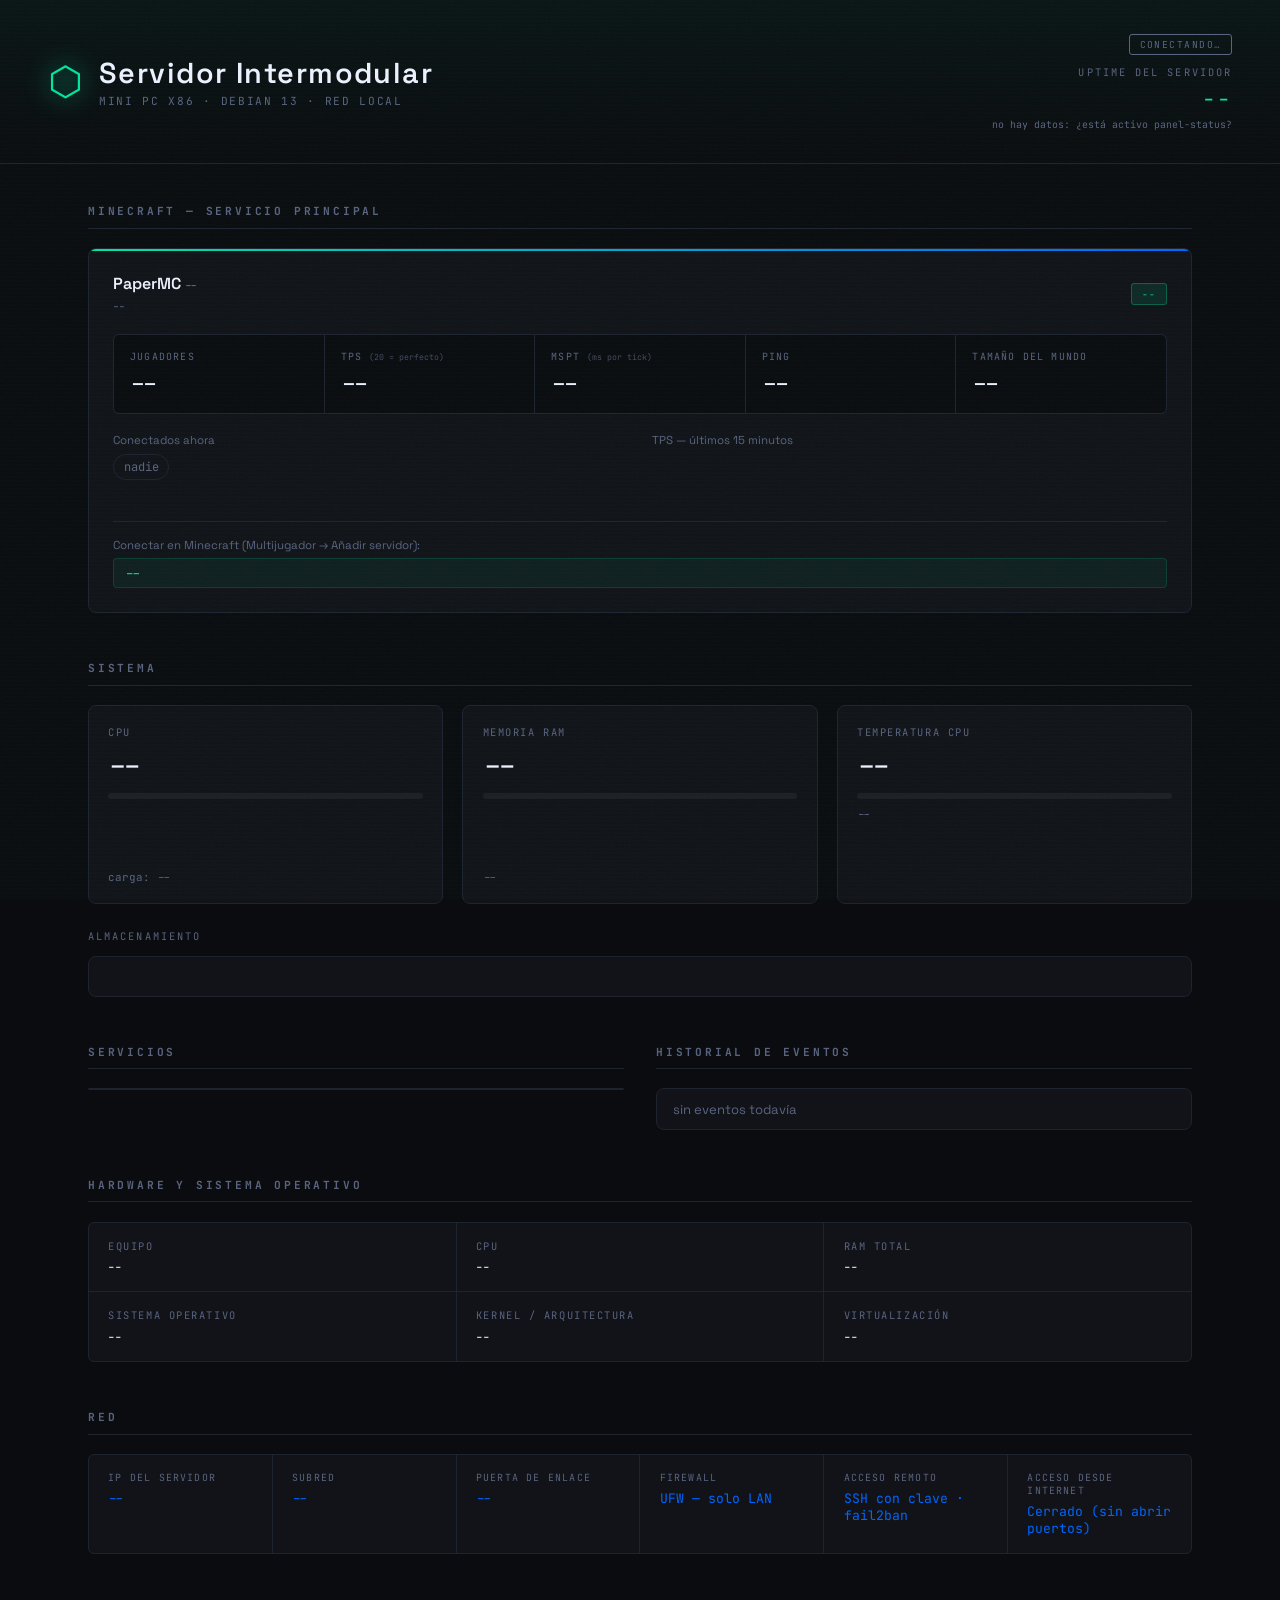
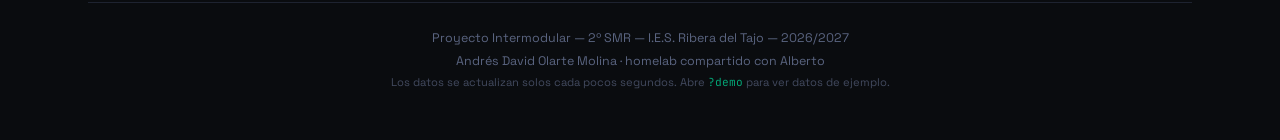
==== panel-web/index.html @ 081ac877 "v2: cambio a mini PC x86, panel con datos en vivo y scripts nuevos - Hardware: de Raspberry Pi 5 (AR" ====
<!DOCTYPE html>
<html lang="es">
<head>
    <meta charset="UTF-8">
    <meta name="viewport" content="width=device-width, initial-scale=1.0">
    <title>Panel del Servidor — Proyecto Intermodular</title>
    <link rel="stylesheet" href="style.css">
    <!-- fuentes de google (si el servidor no tiene internet, se usan las del sistema) -->
    <link rel="preconnect" href="https://fonts.googleapis.com">
    <link href="https://fonts.googleapis.com/css2?family=JetBrains+Mono:wght@400;700&family=Space+Grotesk:wght@300;400;600&display=swap" rel="stylesheet">
</head>
<body>
    <!-- capas de efectos visuales de fondo -->
    <div class="scanlines"></div>
    <div class="noise"></div>

    <!-- cabecera: nombre, estado de la conexión y uptime REAL del servidor -->
    <header>
        <div class="logo">
            <span class="logo-icon">⬡</span>
            <div>
                <h1>Servidor Intermodular</h1>
                <p class="subtitle">Mini PC x86 · Debian 13 · Red local</p>
            </div>
        </div>
        <div class="header-status">
            <span id="conn-badge" class="conn-badge conn-wait">CONECTANDO…</span>
            <span class="uptime-label">UPTIME DEL SERVIDOR</span>
            <span id="uptime" class="uptime-value">--</span>
            <span id="updated" class="updated">esperando datos</span>
        </div>
    </header>

    <main>
        <!-- ================= MINECRAFT (servicio principal) ================= -->
        <section>
            <h2 class="section-title">Minecraft — servicio principal</h2>
            <div class="mc-card">
                <div class="service-header">
                    <div>
                        <h3>PaperMC <span id="mc-version" class="service-tech">--</span></h3>
                        <span id="mc-motd" class="mc-motd">--</span>
                    </div>
                    <span class="status-badge" id="mc-status">--</span>
                </div>

                <div class="stat-row">
                    <div class="stat">
                        <span class="stat-label">Jugadores</span>
                        <span class="stat-value" id="mc-players">--</span>
                    </div>
                    <div class="stat">
                        <span class="stat-label">TPS <small>(20 = perfecto)</small></span>
                        <span class="stat-value" id="mc-tps">--</span>
                    </div>
                    <div class="stat">
                        <span class="stat-label">MSPT <small>(ms por tick)</small></span>
                        <span class="stat-value" id="mc-mspt">--</span>
                    </div>
                    <div class="stat">
                        <span class="stat-label">Ping</span>
                        <span class="stat-value" id="mc-ping">--</span>
                    </div>
                    <div class="stat">
                        <span class="stat-label">Tamaño del mundo</span>
                        <span class="stat-value" id="mc-world">--</span>
                    </div>
                </div>

                <div class="mc-bottom">
                    <div>
                        <span class="connect-label">Conectados ahora</span>
                        <div id="mc-player-list" class="chips"><span class="chip chip-empty">nadie</span></div>
                    </div>
                    <div>
                        <span class="connect-label">TPS — últimos 15 minutos</span>
                        <svg id="spark-tps" class="spark" viewBox="0 0 300 60" preserveAspectRatio="none"></svg>
                    </div>
                </div>

                <div class="connect-info">
                    <span class="connect-label">Conectar en Minecraft (Multijugador → Añadir servidor):</span>
                    <code class="connect-addr" id="mc-address">--</code>
                </div>
            </div>
        </section>

        <!-- ================= SISTEMA ================= -->
        <section>
            <h2 class="section-title">Sistema</h2>
            <div class="metrics-grid">
                <div class="metric">
                    <span class="hw-label">CPU</span>
                    <span class="metric-value" id="cpu-value">--</span>
                    <div class="bar"><div class="bar-fill" id="cpu-bar"></div></div>
                    <svg id="spark-cpu" class="spark" viewBox="0 0 300 60" preserveAspectRatio="none"></svg>
                    <span class="metric-sub" id="cpu-load">carga: --</span>
                </div>
                <div class="metric">
                    <span class="hw-label">Memoria RAM</span>
                    <span class="metric-value" id="ram-value">--</span>
                    <div class="bar"><div class="bar-fill" id="ram-bar"></div></div>
                    <svg id="spark-ram" class="spark" viewBox="0 0 300 60" preserveAspectRatio="none"></svg>
                    <span class="metric-sub" id="ram-sub">--</span>
                </div>
                <div class="metric">
                    <span class="hw-label">Temperatura CPU</span>
                    <span class="metric-value" id="temp-value">--</span>
                    <div class="bar"><div class="bar-fill" id="temp-bar"></div></div>
                    <span class="metric-sub" id="temp-sub">--</span>
                </div>
            </div>

            <h3 class="sub-title">Almacenamiento</h3>
            <div id="disks" class="disks"></div>
        </section>

        <!-- ================= SERVICIOS + EVENTOS ================= -->
        <section class="two-cols">
            <div>
                <h2 class="section-title">Servicios</h2>
                <ul id="services" class="services-list"></ul>
            </div>
            <div>
                <h2 class="section-title">Historial de eventos</h2>
                <ul id="events" class="events-list"><li class="event-empty">sin eventos todavía</li></ul>
            </div>
        </section>

        <!-- ================= HARDWARE ================= -->
        <section>
            <h2 class="section-title">Hardware y sistema operativo</h2>
            <div class="hw-grid">
                <div class="hw-item"><span class="hw-label">Equipo</span><span class="hw-value" id="hw-host">--</span></div>
                <div class="hw-item"><span class="hw-label">CPU</span><span class="hw-value" id="hw-cpu">--</span></div>
                <div class="hw-item"><span class="hw-label">RAM total</span><span class="hw-value" id="hw-ram">--</span></div>
                <div class="hw-item"><span class="hw-label">Sistema operativo</span><span class="hw-value" id="hw-os">--</span></div>
                <div class="hw-item"><span class="hw-label">Kernel / arquitectura</span><span class="hw-value" id="hw-kernel">--</span></div>
                <div class="hw-item"><span class="hw-label">Virtualización</span><span class="hw-value" id="hw-virt">--</span></div>
            </div>
        </section>

        <!-- ================= RED ================= -->
        <section>
            <h2 class="section-title">Red</h2>
            <div class="network-grid">
                <div class="net-item"><span class="net-label">IP del servidor</span><code id="net-ip">--</code></div>
                <div class="net-item"><span class="net-label">Subred</span><code id="net-subnet">--</code></div>
                <div class="net-item"><span class="net-label">Puerta de enlace</span><code id="net-gw">--</code></div>
                <div class="net-item"><span class="net-label">Firewall</span><code>UFW — solo LAN</code></div>
                <div class="net-item"><span class="net-label">Acceso remoto</span><code>SSH con clave · fail2ban</code></div>
                <div class="net-item"><span class="net-label">Acceso desde Internet</span><code>Cerrado (sin abrir puertos)</code></div>
            </div>
        </section>

        <footer class="project-footer">
            <p>Proyecto Intermodular — 2º SMR — I.E.S. Ribera del Tajo — 2026/2027</p>
            <p>Andrés David Olarte Molina · homelab compartido con Alberto</p>
            <p class="footer-hint">Los datos se actualizan solos cada pocos segundos. Abre <code>?demo</code> para ver datos de ejemplo.</p>
        </footer>
    </main>

    <script src="script.js"></script>
</body>
</html>
---- panel-web/style.css ----
/* variables de color y fuente que uso en toda la pagina */
:root {
    --bg: #0a0c0f;
    --surface: #111318;
    --border: #1e2330;
    --accent: #00e5a0;
    --accent2: #0066ff;
    --warn: #ffb020;
    --bad: #ff4d4f;
    --text: #c8d0e0;
    --text-dim: #5a6480;
    --text-bright: #eef2ff;
    --font-mono: 'JetBrains Mono', monospace;
    --font-body: 'Space Grotesk', sans-serif;
}

/* quito los margenes que pone el navegador por defecto */
* {
    margin: 0;
    padding: 0;
    box-sizing: border-box;
}

/* fondo oscuro para toda la pagina */
body {
    background: var(--bg);
    color: var(--text);
    font-family: var(--font-body);
    min-height: 100vh;
    overflow-x: hidden;
}

/* efecto de lineas horizontales tipo monitor antiguo */
.scanlines {
    position: fixed;
    inset: 0;
    background: repeating-linear-gradient(
        0deg,
        transparent,
        transparent 2px,
        rgba(0, 229, 160, 0.015) 2px,
        rgba(0, 229, 160, 0.015) 4px
    );
    pointer-events: none;
    z-index: 100;
}

/* ruido de fondo para que no se vea tan plano */
.noise {
    position: fixed;
    inset: 0;
    opacity: 0.03;
    background-image: url("data:image/svg+xml,%3Csvg viewBox='0 0 200 200' xmlns='http://www.w3.org/2000/svg'%3E%3Cfilter id='n'%3E%3CfeTurbulence type='fractalNoise' baseFrequency='0.9' numOctaves='4' stitchTiles='stitch'/%3E%3C/filter%3E%3Crect width='100%25' height='100%25' filter='url(%23n)'/%3E%3C/svg%3E");
    background-size: 200px;
    pointer-events: none;
    z-index: 99;
}

/* barra de arriba con el nombre y el uptime */
header {
    display: flex;
    align-items: center;
    justify-content: space-between;
    padding: 2rem 3rem;
    border-bottom: 1px solid var(--border);
    background: linear-gradient(180deg, rgba(0, 229, 160, 0.04) 0%, transparent 100%);
}

/* logo con icono y nombre juntos */
.logo {
    display: flex;
    align-items: center;
    gap: 1rem;
}

/* el hexagono que parpadea */
.logo-icon {
    font-size: 2.5rem;
    color: var(--accent);
    filter: drop-shadow(0 0 12px var(--accent));
    animation: pulse 3s ease-in-out infinite;
}

/* animacion del brillo del icono */
@keyframes pulse {
    0%, 100% { filter: drop-shadow(0 0 8px var(--accent)); }
    50% { filter: drop-shadow(0 0 20px var(--accent)); }
}

header h1 {
    font-size: 1.8rem;
    font-weight: 600;
    color: var(--text-bright);
    letter-spacing: 0.05em;
}

/* texto pequeño debajo del titulo */
.subtitle {
    font-family: var(--font-mono);
    font-size: 0.7rem;
    color: var(--text-dim);
    letter-spacing: 0.15em;
    text-transform: uppercase;
    margin-top: 0.2rem;
}

.header-status {
    text-align: right;
}

.uptime-label {
    display: block;
    font-family: var(--font-mono);
    font-size: 0.65rem;
    color: var(--text-dim);
    letter-spacing: 0.2em;
    margin-bottom: 0.3rem;
}

/* numero del contador en verde */
.uptime-value {
    font-family: var(--font-mono);
    font-size: 1.4rem;
    color: var(--accent);
    letter-spacing: 0.1em;
}

/* contenido principal centrado con espacio entre secciones */
main {
    max-width: 1200px;
    margin: 0 auto;
    padding: 2.5rem 3rem;
    display: flex;
    flex-direction: column;
    gap: 3rem;
}

/* titulo de cada seccion en letras pequeñas */
.section-title {
    font-size: 0.7rem;
    font-family: var(--font-mono);
    letter-spacing: 0.25em;
    text-transform: uppercase;
    color: var(--text-dim);
    margin-bottom: 1.2rem;
    padding-bottom: 0.6rem;
    border-bottom: 1px solid var(--border);
}

/* cuadricula para los datos del hardware */
.hw-grid {
    display: grid;
    grid-template-columns: repeat(auto-fit, minmax(300px, 1fr));
    gap: 1px;
    background: var(--border);
    border: 1px solid var(--border);
    border-radius: 6px;
    overflow: hidden;
}

.hw-item {
    background: var(--surface);
    padding: 1rem 1.2rem;
    display: flex;
    flex-direction: column;
    gap: 0.3rem;
}

/* etiqueta pequeña encima del valor */
.hw-label {
    font-family: var(--font-mono);
    font-size: 0.65rem;
    color: var(--text-dim);
    text-transform: uppercase;
    letter-spacing: 0.15em;
}

.hw-value {
    font-size: 0.9rem;
    color: var(--text-bright);
    font-weight: 400;
}

/* cuadricula de las tarjetas de servicios */
.services-grid {
    display: grid;
    grid-template-columns: repeat(auto-fit, minmax(300px, 1fr));
    gap: 1.2rem;
}

/* cada tarjeta de servicio */
.service-card {
    background: var(--surface);
    border: 1px solid var(--border);
    border-radius: 8px;
    padding: 1.5rem;
    transition: border-color 0.3s, box-shadow 0.3s;
    position: relative;
    overflow: hidden;
}

/* linea verde que aparece arriba al pasar el raton */
.service-card::before {
    content: '';
    position: absolute;
    top: 0;
    left: 0;
    right: 0;
    height: 2px;
    background: var(--accent);
    opacity: 0;
    transition: opacity 0.3s;
}

/* efecto al pasar el raton por encima */
.service-card:hover {
    border-color: rgba(0, 229, 160, 0.3);
    box-shadow: 0 0 30px rgba(0, 229, 160, 0.05);
}

.service-card:hover::before {
    opacity: 1;
}

/* parte de arriba de la tarjeta con icono y nombre */
.service-header {
    display: flex;
    align-items: center;
    gap: 0.8rem;
    margin-bottom: 1.2rem;
}

.service-icon {
    font-size: 1.6rem;
    flex-shrink: 0;
}

.service-header h3 {
    font-size: 1rem;
    font-weight: 600;
    color: var(--text-bright);
}

.service-tech {
    font-family: var(--font-mono);
    font-size: 0.65rem;
    color: var(--text-dim);
}

/* etiqueta verde de estado que va a la derecha */
.status-badge {
    margin-left: auto;
    font-family: var(--font-mono);
    font-size: 0.6rem;
    letter-spacing: 0.15em;
    padding: 0.2rem 0.6rem;
    border-radius: 3px;
    background: rgba(0, 229, 160, 0.1);
    color: var(--accent);
    border: 1px solid rgba(0, 229, 160, 0.3);
}

/* filas de datos dentro de la tarjeta */
.service-details {
    display: flex;
    flex-direction: column;
    gap: 0.5rem;
    margin-bottom: 1.2rem;
}

.detail {
    display: flex;
    justify-content: space-between;
    align-items: center;
    font-size: 0.82rem;
}

.detail span {
    color: var(--text-dim);
}

/* cajita gris para los valores como puertos o modos */
.detail code {
    font-family: var(--font-mono);
    font-size: 0.78rem;
    color: var(--text);
    background: rgba(255,255,255,0.04);
    padding: 0.1rem 0.4rem;
    border-radius: 3px;
}

/* parte de abajo con la direccion para conectarse */
.connect-info {
    padding-top: 1rem;
    border-top: 1px solid var(--border);
}

.connect-label {
    font-size: 0.72rem;
    color: var(--text-dim);
    display: block;
    margin-bottom: 0.4rem;
}

/* la ip o url en verde para que resalte */
.connect-addr {
    font-family: var(--font-mono);
    font-size: 0.82rem;
    color: var(--accent);
    background: rgba(0, 229, 160, 0.06);
    padding: 0.35rem 0.7rem;
    border-radius: 4px;
    border: 1px solid rgba(0, 229, 160, 0.15);
    display: block;
    word-break: break-all;
}

/* cuadricula para los datos de red */
.network-grid {
    display: grid;
    grid-template-columns: repeat(auto-fit, minmax(180px, 1fr));
    gap: 1px;
    background: var(--border);
    border: 1px solid var(--border);
    border-radius: 6px;
    overflow: hidden;
}

.net-item {
    background: var(--surface);
    padding: 1rem 1.2rem;
    display: flex;
    flex-direction: column;
    gap: 0.4rem;
}

.net-label {
    font-family: var(--font-mono);
    font-size: 0.62rem;
    color: var(--text-dim);
    text-transform: uppercase;
    letter-spacing: 0.12em;
}

/* los valores de red en azul para diferenciarlos */
.net-item code {
    font-family: var(--font-mono);
    font-size: 0.82rem;
    color: var(--accent2);
}

/* pie de pagina centrado con el nombre y el curso */
.project-footer {
    text-align: center;
    padding: 1.5rem 0 0.5rem;
    border-top: 1px solid var(--border);
    font-size: 0.78rem;
    color: var(--text-dim);
    line-height: 1.8;
}

.footer-hint {
    font-size: 0.7rem;
    opacity: 0.7;
}

.footer-hint code {
    font-family: var(--font-mono);
    color: var(--accent);
}

/* =====================================================================
   Partes nuevas del panel con datos en vivo
   ===================================================================== */

/* etiqueta de conexion de la cabecera: en vivo / demo / sin conexion */
.conn-badge {
    display: inline-block;
    font-family: var(--font-mono);
    font-size: 0.6rem;
    letter-spacing: 0.15em;
    padding: 0.2rem 0.6rem;
    border-radius: 3px;
    margin-bottom: 0.6rem;
    border: 1px solid currentColor;
}
.conn-ok   { color: var(--accent); background: rgba(0, 229, 160, 0.08); }
.conn-warn { color: var(--warn);   background: rgba(255, 176, 32, 0.08); }
.conn-bad  { color: var(--bad);    background: rgba(255, 77, 79, 0.08); }
.conn-demo { color: var(--accent2); background: rgba(0, 102, 255, 0.1); }
.conn-wait { color: var(--text-dim); }

.updated {
    display: block;
    font-family: var(--font-mono);
    font-size: 0.62rem;
    color: var(--text-dim);
    margin-top: 0.3rem;
}

/* tarjeta grande de minecraft */
.mc-card {
    background: var(--surface);
    border: 1px solid var(--border);
    border-radius: 8px;
    padding: 1.5rem;
    position: relative;
    overflow: hidden;
}
.mc-card::before {
    content: '';
    position: absolute;
    top: 0; left: 0; right: 0;
    height: 2px;
    background: linear-gradient(90deg, var(--accent), var(--accent2));
}
.mc-motd {
    font-size: 0.8rem;
    color: var(--text-dim);
}
.badge-off {
    background: rgba(255, 77, 79, 0.1);
    color: var(--bad);
    border-color: rgba(255, 77, 79, 0.35);
}

/* fila de numeros grandes: jugadores, tps, ping... */
.stat-row {
    display: grid;
    grid-template-columns: repeat(5, 1fr);
    gap: 1px;
    background: var(--border);
    border: 1px solid var(--border);
    border-radius: 6px;
    overflow: hidden;
    margin-bottom: 1.2rem;
}
.stat {
    background: var(--bg);
    padding: 0.9rem 1rem;
    display: flex;
    flex-direction: column;
    gap: 0.3rem;
}
.stat-label {
    font-family: var(--font-mono);
    font-size: 0.62rem;
    color: var(--text-dim);
    text-transform: uppercase;
    letter-spacing: 0.12em;
}
.stat-label small {
    text-transform: none;
    letter-spacing: 0;
    opacity: 0.7;
}
.stat-value {
    font-family: var(--font-mono);
    font-size: 1.5rem;
    color: var(--text-bright);
}

/* colores de alerta */
.lvl-ok   { color: var(--accent); }
.lvl-warn { color: var(--warn); }
.lvl-bad  { color: var(--bad); }

.mc-bottom {
    display: grid;
    grid-template-columns: 1fr 1fr;
    gap: 1.5rem;
    margin-bottom: 1.2rem;
}

/* nombres de jugadores */
.chips {
    display: flex;
    flex-wrap: wrap;
    gap: 0.4rem;
}
.chip {
    font-family: var(--font-mono);
    font-size: 0.75rem;
    padding: 0.25rem 0.6rem;
    border-radius: 999px;
    background: rgba(0, 229, 160, 0.08);
    border: 1px solid rgba(0, 229, 160, 0.25);
    color: var(--accent);
}
.chip-empty {
    color: var(--text-dim);
    background: transparent;
    border-color: var(--border);
}

/* mini graficas */
.spark {
    width: 100%;
    height: 48px;
    display: block;
    margin-top: 0.4rem;
}
.spark-line {
    fill: none;
    stroke: var(--accent);
    stroke-width: 1.6;
    vector-effect: non-scaling-stroke;
}
.spark-area {
    fill: rgba(0, 229, 160, 0.08);
    stroke: none;
}

/* tarjetas de cpu, ram y temperatura */
.metrics-grid {
    display: grid;
    grid-template-columns: repeat(auto-fit, minmax(240px, 1fr));
    gap: 1.2rem;
}
.metric {
    background: var(--surface);
    border: 1px solid var(--border);
    border-radius: 8px;
    padding: 1.2rem;
    display: flex;
    flex-direction: column;
    gap: 0.5rem;
}
.metric-value {
    font-family: var(--font-mono);
    font-size: 1.8rem;
    color: var(--text-bright);
}
.metric-sub {
    font-family: var(--font-mono);
    font-size: 0.68rem;
    color: var(--text-dim);
}

/* barras de progreso */
.bar {
    height: 6px;
    background: rgba(255, 255, 255, 0.05);
    border-radius: 3px;
    overflow: hidden;
}
.bar-fill {
    height: 100%;
    width: 0;
    background: var(--accent);
    transition: width 0.6s ease;
}
.bar-fill.lvl-warn { background: var(--warn); }
.bar-fill.lvl-bad  { background: var(--bad); }

.sub-title {
    font-family: var(--font-mono);
    font-size: 0.65rem;
    color: var(--text-dim);
    text-transform: uppercase;
    letter-spacing: 0.2em;
    margin: 1.6rem 0 0.8rem;
    font-weight: 400;
}

/* discos */
.disks {
    display: flex;
    flex-direction: column;
    gap: 0.9rem;
    background: var(--surface);
    border: 1px solid var(--border);
    border-radius: 8px;
    padding: 1.2rem;
}
.disk {
    display: grid;
    grid-template-columns: 1fr auto;
    gap: 0.4rem 1rem;
    font-size: 0.82rem;
}
.disk .bar { grid-column: 1 / -1; }
.disk-name { color: var(--text-bright); }
.disk-info { font-family: var(--font-mono); font-size: 0.75rem; color: var(--text-dim); }
.disk-missing .disk-info { color: var(--warn); }

/* servicios y eventos en dos columnas */
.two-cols {
    display: grid;
    grid-template-columns: 1fr 1fr;
    gap: 2rem;
}
.services-list, .events-list {
    list-style: none;
    background: var(--surface);
    border: 1px solid var(--border);
    border-radius: 8px;
    overflow: hidden;
}
.services-list li, .events-list li {
    display: flex;
    align-items: center;
    gap: 0.7rem;
    padding: 0.7rem 1rem;
    font-size: 0.82rem;
    border-bottom: 1px solid var(--border);
}
.services-list li:last-child, .events-list li:last-child { border-bottom: none; }
.services-list code {
    margin-left: auto;
    font-family: var(--font-mono);
    font-size: 0.72rem;
    color: var(--text-dim);
}
.dot {
    width: 8px;
    height: 8px;
    border-radius: 50%;
    flex-shrink: 0;
}
.dot-ok   { background: var(--accent); box-shadow: 0 0 8px var(--accent); }
.dot-warn { background: var(--warn); }
.dot-bad  { background: var(--bad); }

.events-list code {
    font-family: var(--font-mono);
    font-size: 0.7rem;
    color: var(--text-dim);
    flex-shrink: 0;
}
.event-up span   { color: var(--accent); }
.event-down span { color: var(--bad); }
.event-empty { color: var(--text-dim); }

/* en movil lo pongo todo en columna para que quepa */
@media (max-width: 768px) {
    header {
        flex-direction: column;
        gap: 1rem;
        padding: 1.5rem;
        text-align: center;
    }
    .header-status { text-align: center; }
    main {
        padding: 1.5rem;
    }
    .services-grid,
    .mc-bottom,
    .two-cols {
        grid-template-columns: 1fr;
    }
    .stat-row { grid-template-columns: 1fr 1fr; }
    .stat:last-child { grid-column: 1 / -1; }
    .stat-value { font-size: 1.2rem; }
}
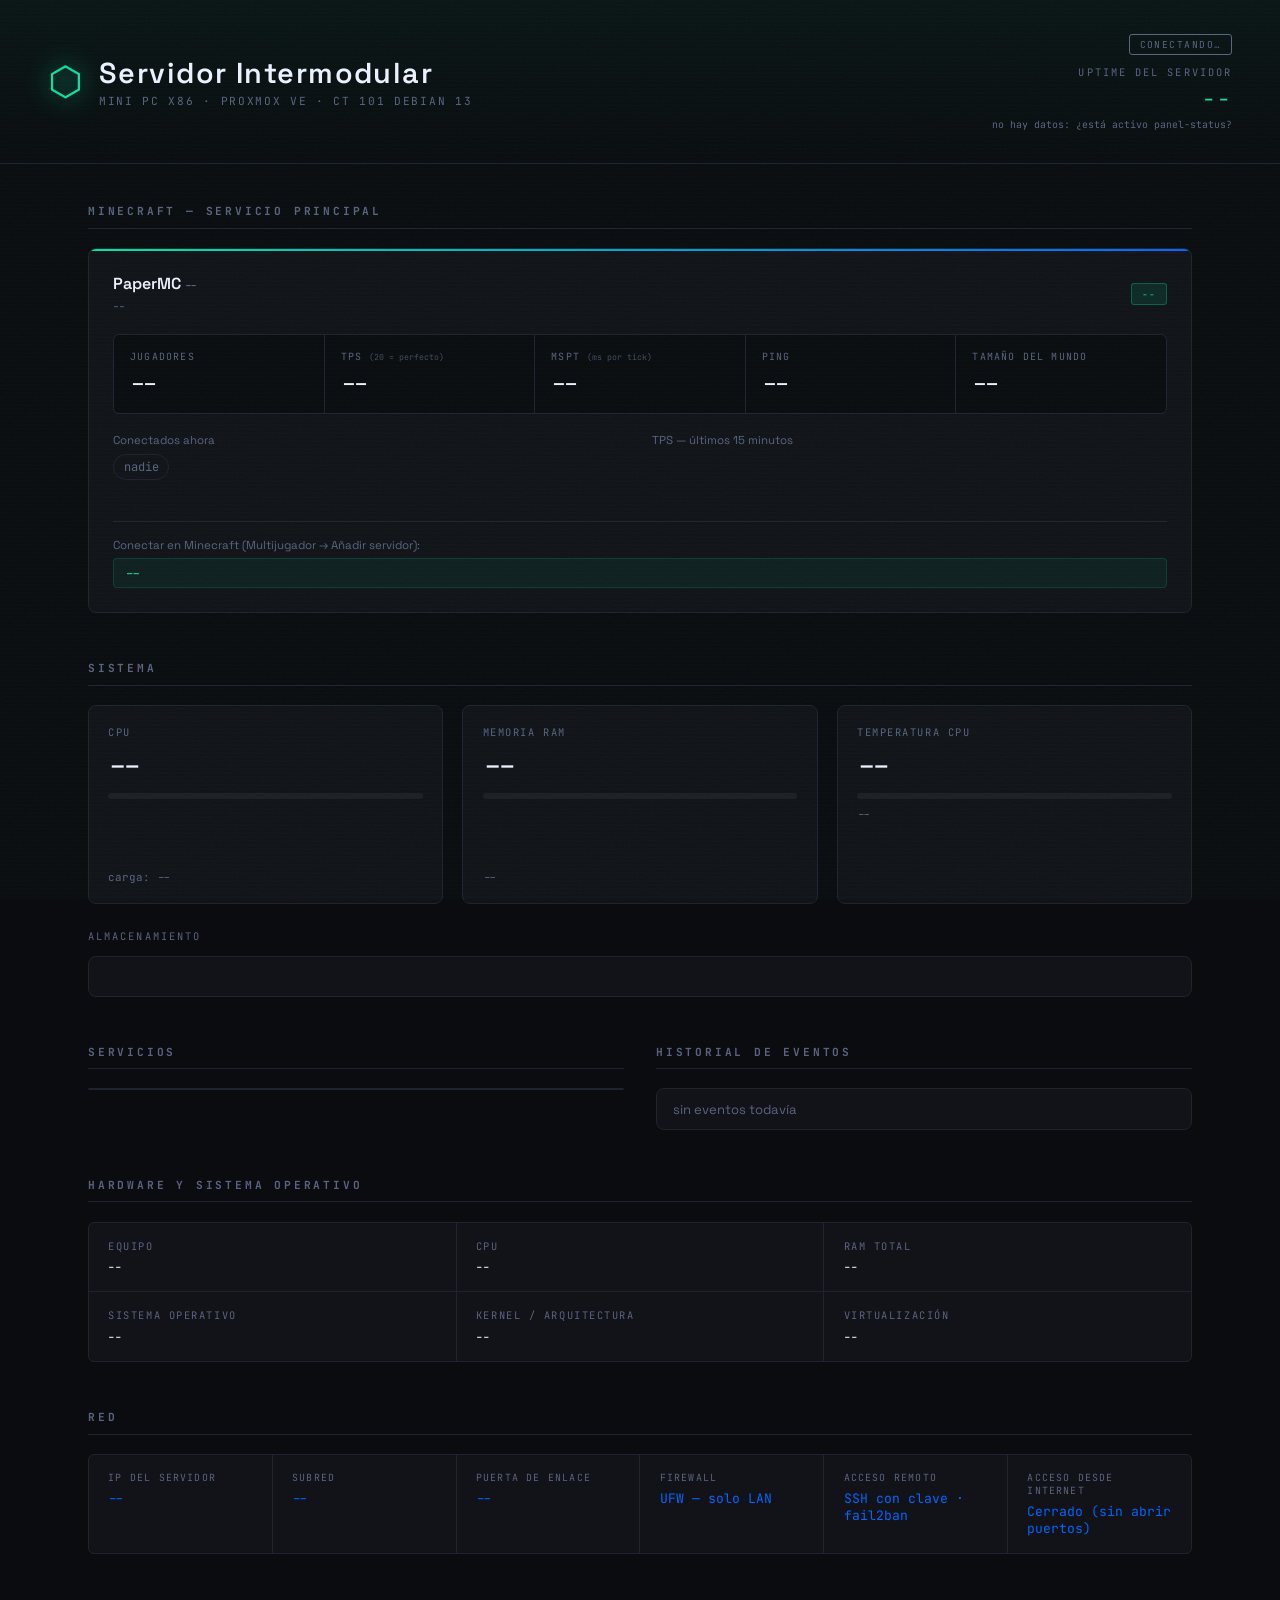
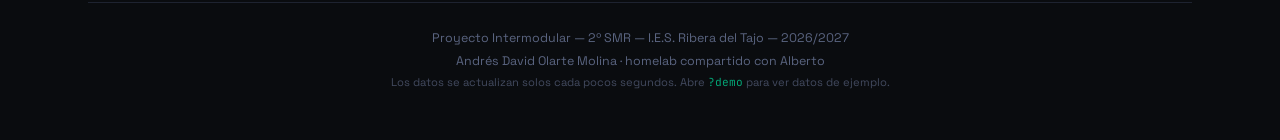
==== commit 28ea2c19: "Proxmox VE 9 como base: CT LXC para Minecraft y el panel - proxmox/: scripts para el host (repos gra" ====
--- a/panel-web/index.html
+++ b/panel-web/index.html
@@ -20,7 +20,7 @@
             <span class="logo-icon">⬡</span>
             <div>
                 <h1>Servidor Intermodular</h1>
-                <p class="subtitle">Mini PC x86 · Debian 13 · Red local</p>
+                <p class="subtitle">Mini PC x86 · Proxmox VE · CT 101 Debian 13</p>
             </div>
         </div>
         <div class="header-status">
